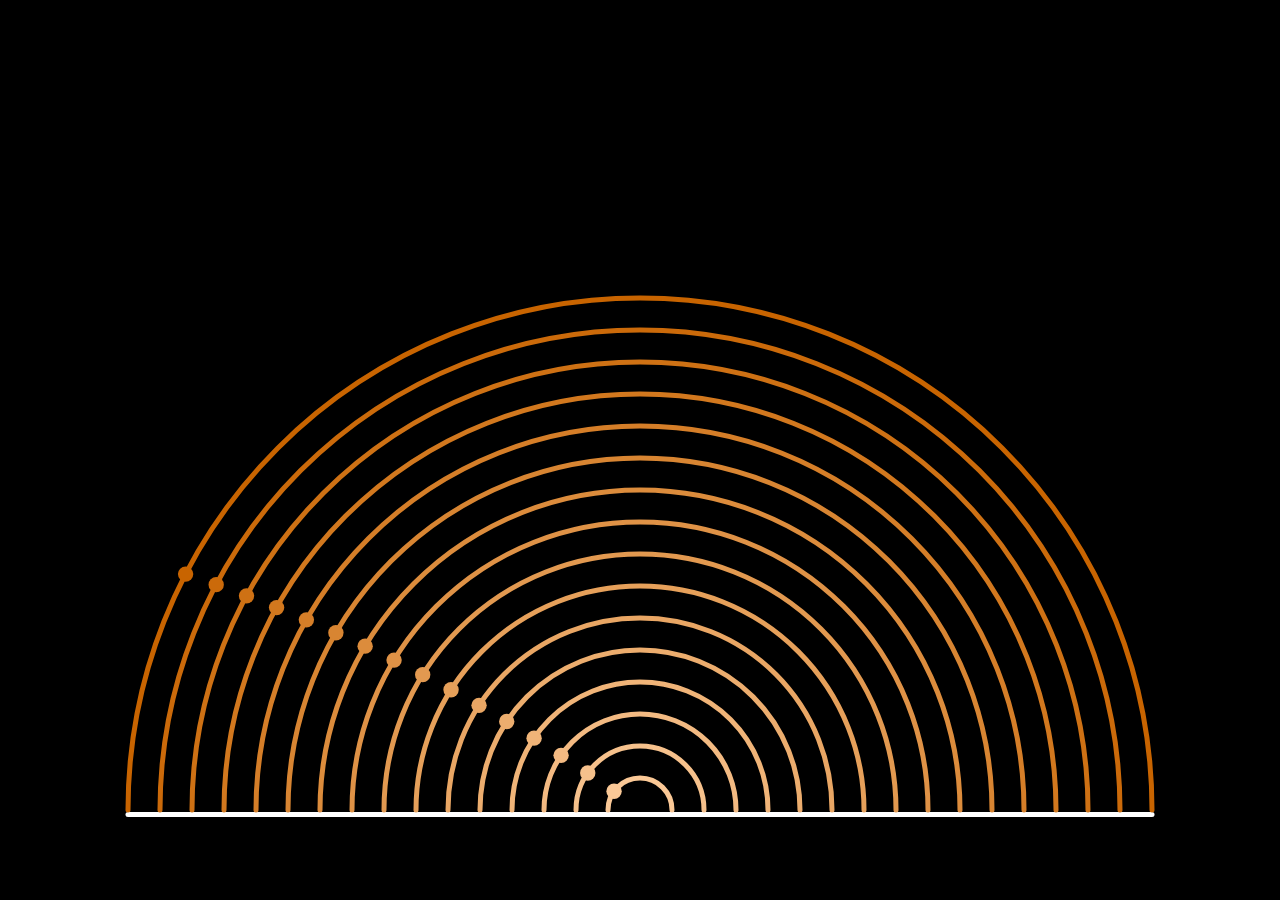
==== index.html @ 879d0d41 "Inital commit, non music verison" ====
<!DOCTYPE html>
<html lang="en">
<head>
  <meta charset="UTF-8">
  <meta name="viewport" content="width=device-width, initial-scale=1.0">
  <title>Document</title>
  <link rel="stylesheet" href="index.css">
</head>
<body>
  <canvas id="myCanvas"></canvas>
  <script type="module" src="index.js"></script>
</body>
</html>
---- index.css ----
html, body {
  margin: 0;
  padding: 0;
  height: 100%;
  overflow: hidden; /* Hide scrollbars */
}

body {
  background-color: #000; /* Set your desired background color */
}

#myCanvas {
  display: block; /* Make the canvas element fill the available space */
  width: 100%; /* Set the width of the canvas element to 100% of the available space */
  height: 100%; /* Set the height of the canvas element to 100% of the available space */
}
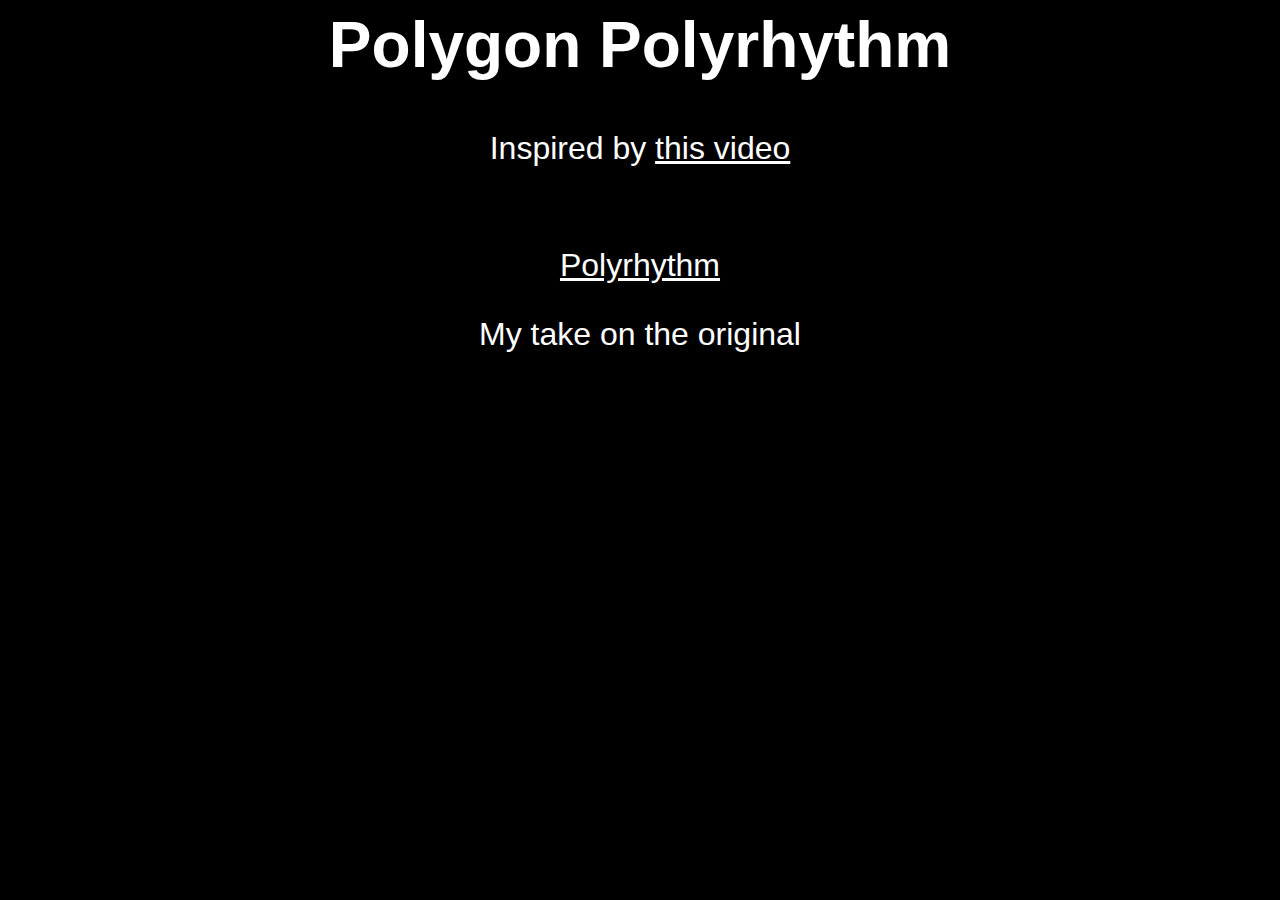
==== commit 3a49a9ee: "Added Tone to the project" ====
--- a/index.html
+++ b/index.html
@@ -1,13 +1,52 @@
 <!DOCTYPE html>
 <html lang="en">
+
 <head>
   <meta charset="UTF-8">
   <meta name="viewport" content="width=device-width, initial-scale=1.0">
   <title>Document</title>
-  <link rel="stylesheet" href="index.css">
+  <style>
+    body {
+      background-color: black;
+      color: white;
+      font-family: sans-serif;
+      text-align: center;
+      display: flex;
+      justify-content: center;
+      align-items: center;
+      flex-direction: column;
+    }
+
+    h1 {
+      font-size: 4rem;
+      margin: 0;
+    }
+
+    p {
+      font-size: 2rem;
+    }
+
+    a {
+      color: white;
+    }
+
+    div {
+      padding-bottom: 1em;
+    }
+  </style>
 </head>
+
 <body>
-  <canvas id="myCanvas"></canvas>
-  <script type="module" src="index.js"></script>
+  <div>
+    <h1>Polygon Polyrhythm</h1>
+  </div>
+  <div>
+    <p>Inspired by <a href="https://www.youtube.com/watch?v=Kt3DavtVGVE">this video</a></p>
+  </div>
+  <div>
+    <a href="rhythm/"><p>Polyrhythm</p></a>
+    <p>My take on the original</p>
+  </div>
 </body>
+
 </html>